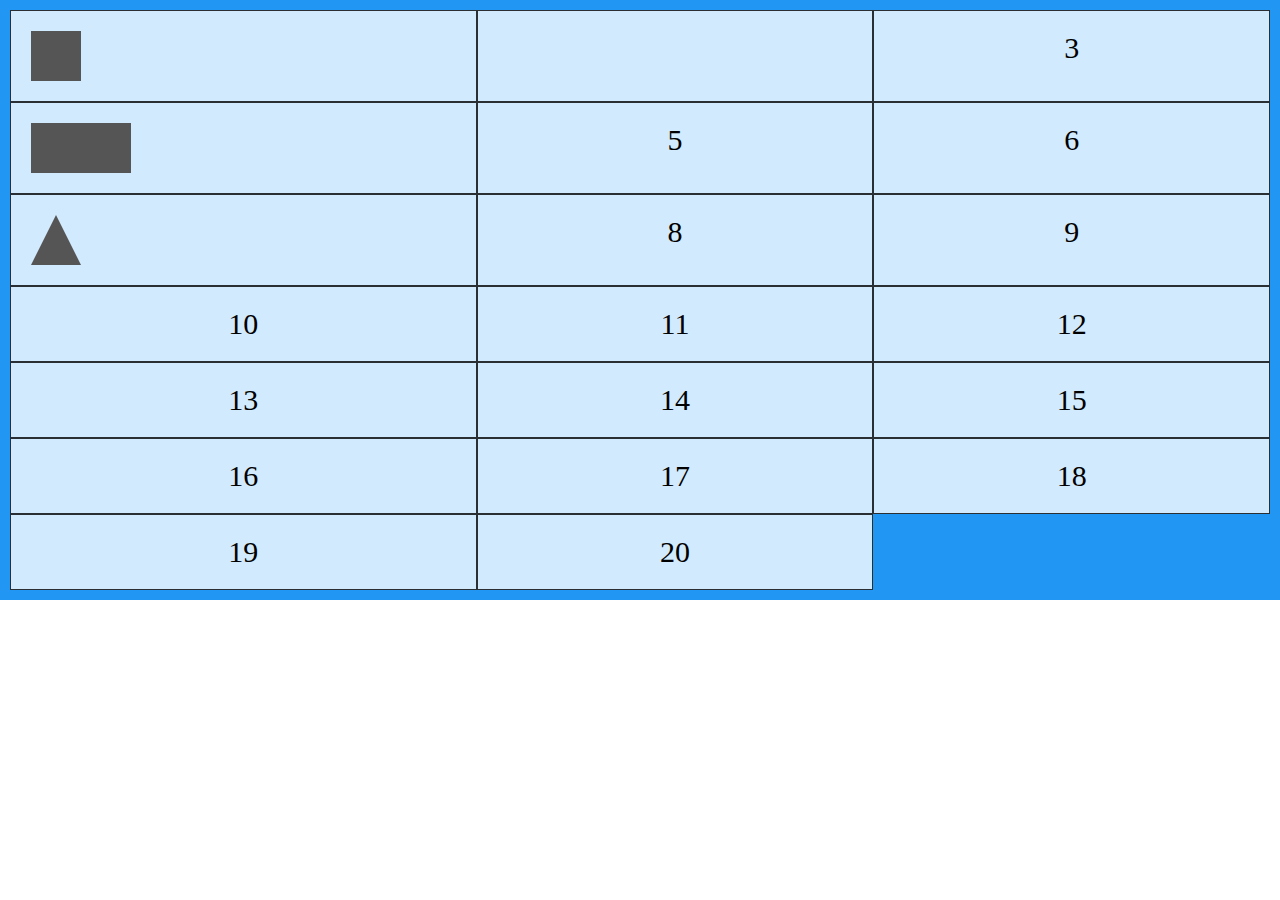
==== area.html @ 7e31fe2f "areas empezadas" ====
<!DOCTYPE html>
<html lang="en">
<head>
    <meta charset="UTF-8">
    <meta name="viewport" content="width=device-width, initial-scale=1.0">
    <link rel="stylesheet" href="area.css">
    <title>Formulario de Areas</title>
</head>
<body>
    <div class="grid-container">
        <div class="grid-item">
            <div class="square"></div>
        </div>
        <div class="grid-item">
            
        </div>
        <div class="grid-item">3</div>
        <div class="grid-item">
            <div class="rectangle"></div>
        </div>
        <div class="grid-item">5</div>
        <div class="grid-item">6</div>
        <div class="grid-item">
            <div class="triangle-up"></div>
        </div>
        <div class="grid-item">8</div>
        <div class="grid-item">9</div>
        <div class="grid-item">10</div>
        <div class="grid-item">11</div>
        <div class="grid-item">12</div>
        <div class="grid-item">13</div>
        <div class="grid-item">14</div>
        <div class="grid-item">15</div>
        <div class="grid-item">16</div>
        <div class="grid-item">17</div>
        <div class="grid-item">18</div>
        <div class="grid-item">19</div>
        <div class="grid-item">20</div>
      </div>
    
</body>
</html>
---- area.css ----
* {
    margin: 0;
    padding: 0;
    box-sizing: border-box;
}

.grid-container {
    display: grid;
    grid-template-columns: auto auto auto;
    background-color: #2196F3;
    padding: 10px;
  }
  .grid-item {
    background-color: rgba(255, 255, 255, 0.8);
    border: 1px solid rgba(0, 0, 0, 0.8);
    padding: 20px;
    font-size: 30px;
    text-align: center;
  }
.square {
    height: 50px;
    width: 50px;
    background-color: #555;
  }

  .rectangle {
    height: 50px;
    width: 100px;
    background-color: #555;
  }

  .triangle-up {
	width: 0;
	height: 0;
	border-left: 25px solid transparent;
	border-right: 25px solid transparent;
	border-bottom: 50px solid #555;
}
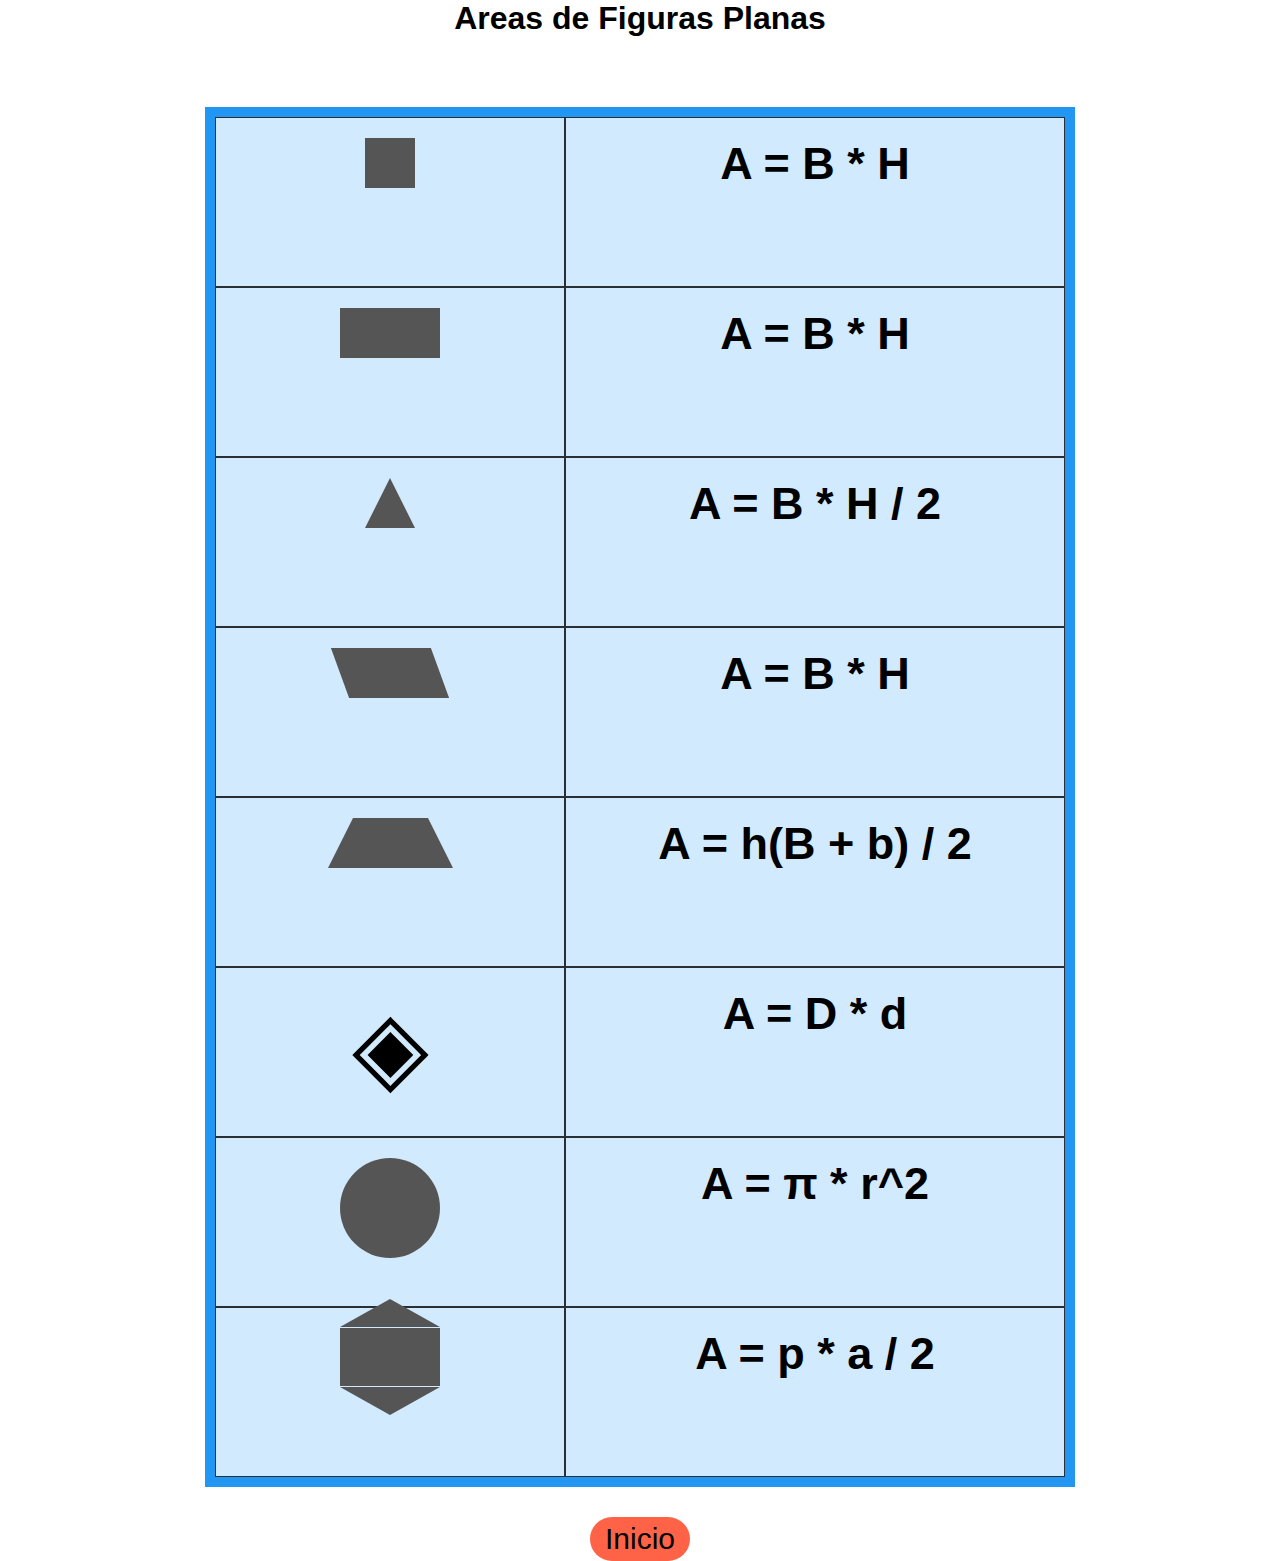
==== commit 24fbb9bc: "areas done" ====
--- a/area.html
+++ b/area.html
@@ -7,36 +7,64 @@
     <title>Formulario de Areas</title>
 </head>
 <body>
-    <div class="grid-container">
-        <div class="grid-item">
-            <div class="square"></div>
-        </div>
-        <div class="grid-item">
-            
-        </div>
-        <div class="grid-item">3</div>
-        <div class="grid-item">
-            <div class="rectangle"></div>
-        </div>
-        <div class="grid-item">5</div>
-        <div class="grid-item">6</div>
-        <div class="grid-item">
-            <div class="triangle-up"></div>
-        </div>
-        <div class="grid-item">8</div>
-        <div class="grid-item">9</div>
-        <div class="grid-item">10</div>
-        <div class="grid-item">11</div>
-        <div class="grid-item">12</div>
-        <div class="grid-item">13</div>
-        <div class="grid-item">14</div>
-        <div class="grid-item">15</div>
-        <div class="grid-item">16</div>
-        <div class="grid-item">17</div>
-        <div class="grid-item">18</div>
-        <div class="grid-item">19</div>
-        <div class="grid-item">20</div>
-      </div>
+    <header>
+        <h1 class="title">Areas de Figuras Planas</h1>
+    </header>
+    <div class="grid-big-box">
+        <div class="grid-container">
+            <div class="grid-item">
+                <div class="square"></div>
+            </div>
+            <div class="grid-item">
+                <h2>A = B * H</h2>
+            </div>
+            <div class="grid-item">
+                <div class="rectangle"></div>
+            </div>
+            <div class="grid-item">
+                <h2>A = B * H</h2>
+            </div>
+            <div class="grid-item">
+                <div class="triangle-up"></div>
+            </div>
+            <div class="grid-item">
+                <h2>A = B * H / 2</h2>
+            </div>
+            <div class="grid-item">
+                <div class="parallelogram"></div>
+            </div>
+            <div class="grid-item">
+                <h2>A = B * H</h2>
+            </div>
+            <div class="grid-item">
+                <div class="trapezoid "></div>
+            </div>
+            <div class="grid-item">
+                <h2>A = h(B + b) / 2</h2>
+            </div>
+            <div class="grid-item">
+                <span style='font-size:100px;'>&#9672;</span>
+            </div>
+            <div class="grid-item">
+                <h2>A = D * d</h2>
+            </div>
+            <div class="grid-item">
+                <div id="circle"></div>
+            </div>
+            <div class="grid-item">
+                <h2>A = π * r^2</h2>
+            </div>
+            <div class="grid-item">
+                <div id="hexagon"></div>
+            </div>
+            <div class="grid-item">
+                <h2>A = p * a / 2</h2>
+            </div>
+          </div>
+    </div>
+    <div class="btn-container">
+        <a href="index.html"><button class="btn-inicio">Inicio</button></a>
+    </div>
     
 </body>
 </html>--- a/area.css
+++ b/area.css
@@ -4,9 +4,25 @@
     box-sizing: border-box;
 }
 
+body {
+  font-family: sans-serif;
+}
+
+.title {
+  text-align: center;
+  margin-bottom: 70px;
+}
+
+.grid-big-box {
+  display: flex;
+  justify-content: center;
+  align-items: center;
+}
+
 .grid-container {
+  width: 870px;
     display: grid;
-    grid-template-columns: auto auto auto;
+    grid-template-columns: 350px 500px;
     background-color: #2196F3;
     padding: 10px;
   }
@@ -16,6 +32,9 @@
     padding: 20px;
     font-size: 30px;
     text-align: center;
+    display: flex;
+    justify-content: center;
+    height: 170px;
   }
 .square {
     height: 50px;
@@ -35,4 +54,75 @@
 	border-left: 25px solid transparent;
 	border-right: 25px solid transparent;
 	border-bottom: 50px solid #555;
+}
+
+.parallelogram {
+	width: 100px;
+	height: 50px;
+	transform: skew(20deg);
+	background: #555;
+}
+
+.trapezoid {
+	border-bottom: 50px solid #555;
+	border-left: 25px solid transparent;
+	border-right: 25px solid transparent;
+	height: 0;
+	width: 125px;
+}
+
+.btn-container {
+  display: flex;
+  justify-content: center;
+}
+
+.btn-inicio {
+  width: 100px;
+  font-size: 30px;
+  border: none;
+  border-radius: 25px;
+  padding: 5px;
+  background-color: tomato;
+  margin-top: 30px;
+  cursor: pointer;
+  }
+
+.btn-inicio:hover {
+  color: white;
+}
+
+#hexagon {
+  width: 100px;
+  height: 57.735px;
+  background: #555;
+  position: relative;
+}
+#hexagon::before {
+  content: "";
+  position: absolute;
+  top: -28.8675px;
+  left: 0;
+  width: 0;
+  height: 0;
+  border-left: 50px solid transparent;
+  border-right: 50px solid transparent;
+  border-bottom: 28.8675px solid #555;
+}
+#hexagon::after {
+  content: "";
+  position: absolute;
+  bottom: -28.8675px;
+  left: 0;
+  width: 0;
+  height: 0;
+  border-left: 50px solid transparent;
+  border-right: 50px solid transparent;
+  border-top: 28.8675px solid #555;
+}
+
+#circle {
+  width: 100px;
+  height: 100px;
+  background: #555;
+  border-radius: 50%
 }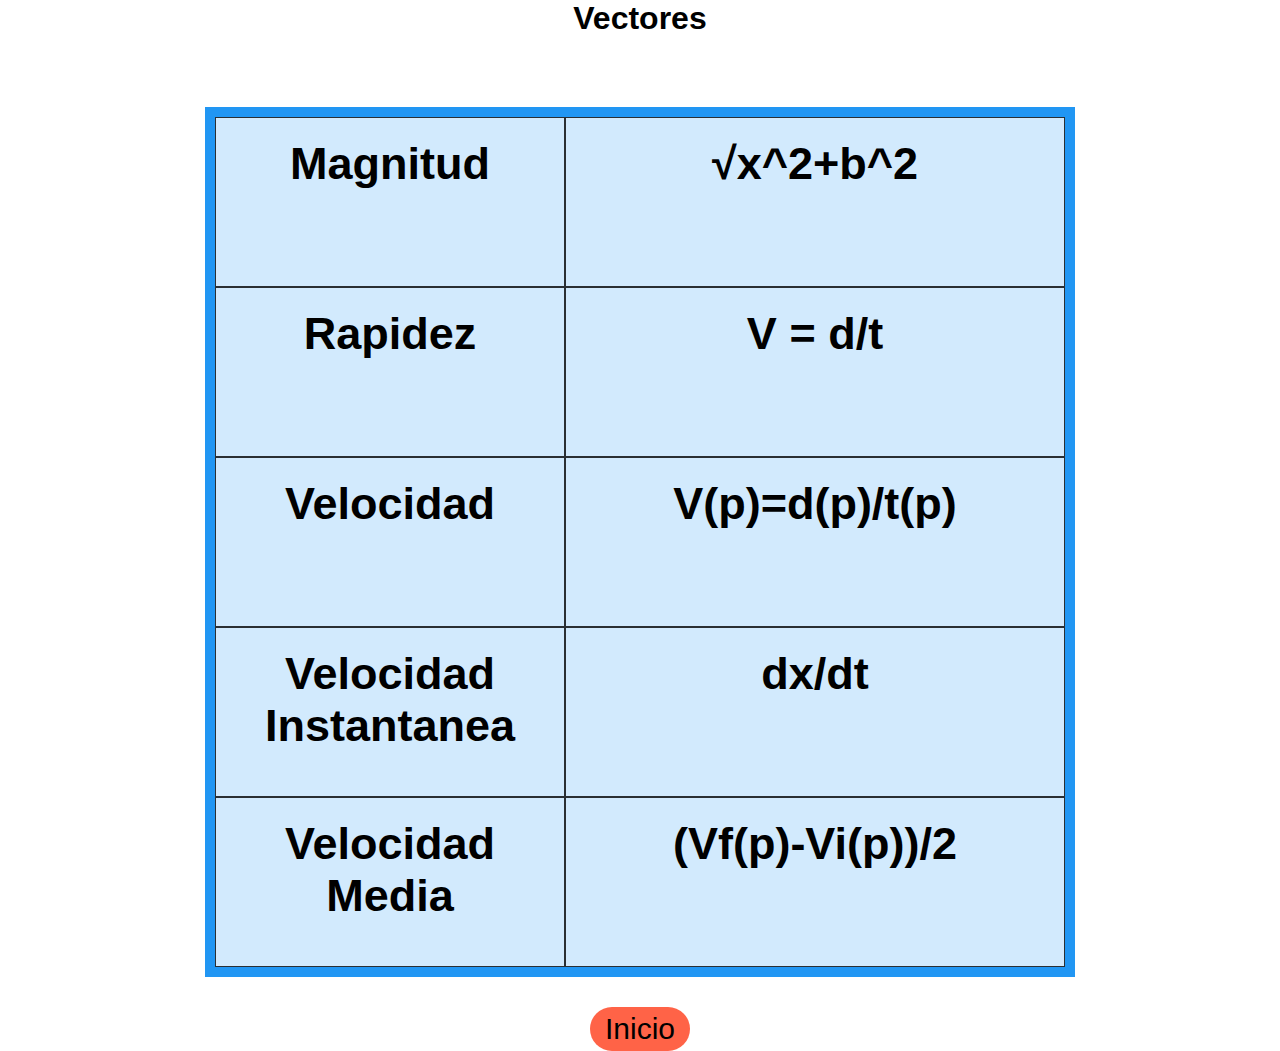
==== commit 729e198c: "done" ====
--- a/area.html
+++ b/area.html
@@ -4,61 +4,43 @@
     <meta charset="UTF-8">
     <meta name="viewport" content="width=device-width, initial-scale=1.0">
     <link rel="stylesheet" href="area.css">
-    <title>Formulario de Areas</title>
+    <title>Vectores</title>
 </head>
 <body>
     <header>
-        <h1 class="title">Areas de Figuras Planas</h1>
+        <h1 class="title">Vectores</h1>
     </header>
     <div class="grid-big-box">
         <div class="grid-container">
             <div class="grid-item">
-                <div class="square"></div>
+                <h2>Magnitud</h2>
             </div>
             <div class="grid-item">
-                <h2>A = B * H</h2>
+                <h2>√x^2+b^2</h2>
             </div>
             <div class="grid-item">
-                <div class="rectangle"></div>
+                <h2>Rapidez</h2>
             </div>
             <div class="grid-item">
-                <h2>A = B * H</h2>
+                <h2>V = d/t</h2>
             </div>
             <div class="grid-item">
-                <div class="triangle-up"></div>
+                <h2>Velocidad</h2>
             </div>
             <div class="grid-item">
-                <h2>A = B * H / 2</h2>
+                <h2>V(p)=d(p)/t(p)</h2>
             </div>
             <div class="grid-item">
-                <div class="parallelogram"></div>
+                <h2>Velocidad Instantanea</h2>
             </div>
             <div class="grid-item">
-                <h2>A = B * H</h2>
+                <h2>dx/dt</h2>
             </div>
             <div class="grid-item">
-                <div class="trapezoid "></div>
+                <h2>Velocidad Media</h2>
             </div>
             <div class="grid-item">
-                <h2>A = h(B + b) / 2</h2>
-            </div>
-            <div class="grid-item">
-                <span style='font-size:100px;'>&#9672;</span>
-            </div>
-            <div class="grid-item">
-                <h2>A = D * d</h2>
-            </div>
-            <div class="grid-item">
-                <div id="circle"></div>
-            </div>
-            <div class="grid-item">
-                <h2>A = π * r^2</h2>
-            </div>
-            <div class="grid-item">
-                <div id="hexagon"></div>
-            </div>
-            <div class="grid-item">
-                <h2>A = p * a / 2</h2>
+                <h2>(Vf(p)-Vi(p))/2</h2>
             </div>
           </div>
     </div>
